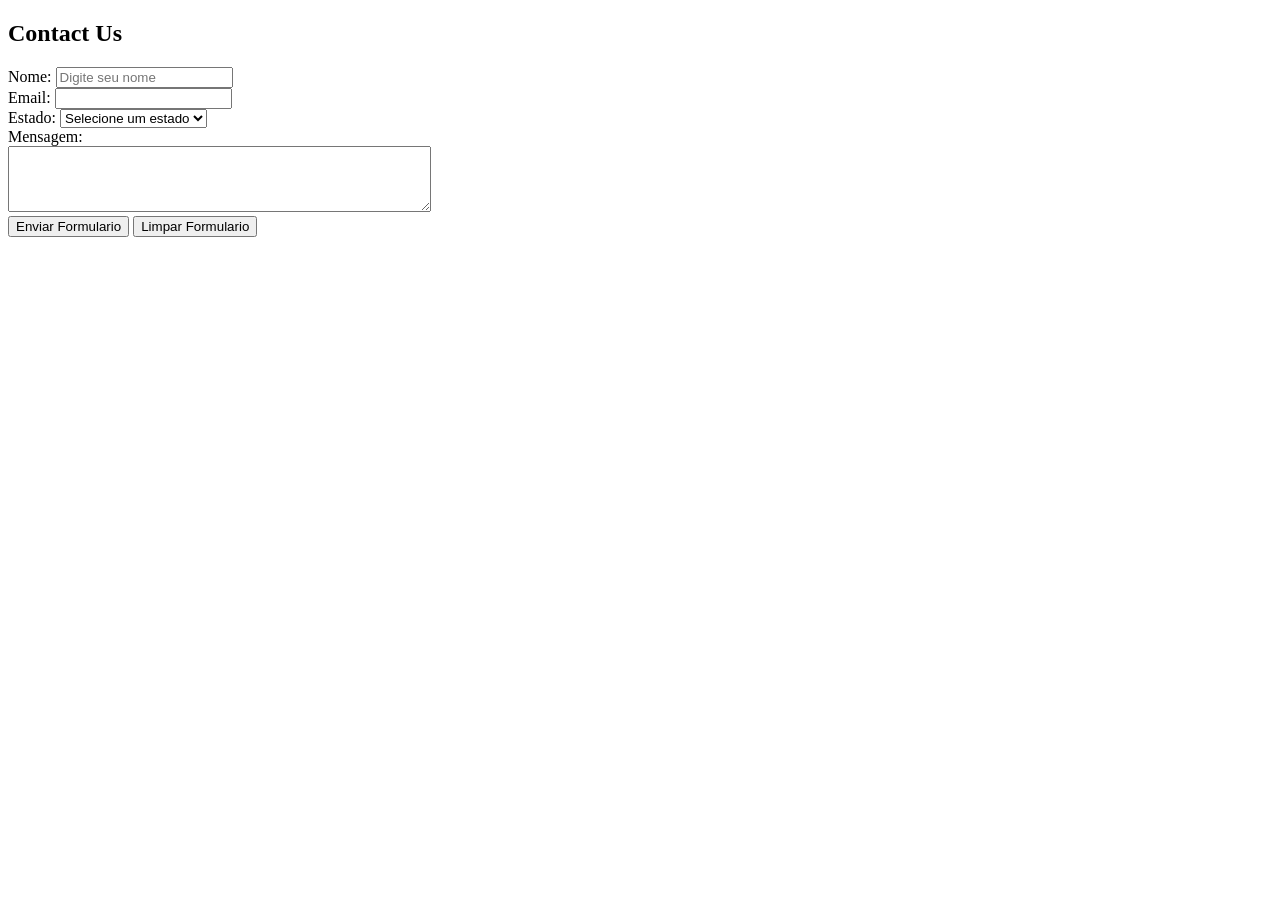
==== pages/contact.html @ f52c7ecd "Rename contact.html to contact.html" ====
<!DOCTYPE html>
<html lang="en">
<head>
    <meta charset="UTF-8">
    <meta name="viewport" content="width=device-width, initial-scale=1.0">
    <title>Contact</title>
</head>
<body>
    <section>
        <h1>Contact Us</h1>
        <form action="submit_form.php" method="post">
            <div>
                <label for="nome">Nome:</label>
                <input type="text" id="nome" name="nome" placeholder="Digite seu nome">
            </div>

            <div>
                <label for="email">Email:</label>
                <input type="email" id="email" name="email">
            </div>

            <div>
                <label for="estado">Estado:</label>
                <select name="estado" id="estado">
                    <option value=""> Selecione um estado </option>
                    <option value="SP">São Paulo</option>
                    <option value="RJ">Rio de Janeiro</option>
                    <option value="MG">Minas Gerais</option>
                </select>
            </div>

            <div>
                <div>
                    <label for="mensagem">Mensagem:</label>
                </div>
                <div>
                    <textarea id="mensagem" name="mensagem" rows="4" cols="50" maxlength="10"></textarea>
                </div>
            </div>

            <div>
                <input type="submit" value="Enviar Formulario">
                <input type="reset" value="Limpar Formulario">
            </div>

            <!-- <input type="checkbox" name="EN" value="ingles">EN
            <input type="checkbox" name="PT">PT
            <input type="checkbox" name="ES">ES -->
        </form>


        <!-- <a href="menu.html" target="alvo">menu</a>
        <br>
        <iframe src="../index.html" frameborder="1" name="alvo"></iframe> -->

        <iframe src="https://www.google.com/maps/embed?pb=!1m18!1m12!1m3!1d69404.16313390787!2d-46.68737663891345!3d-23.57345650880828!2m3!1f0!2f0!3f0!3m2!1i1024!2i768!4f13.1!3m3!1m2!1s0x94ce59d1cd341e75%3A0x646ff4a75c6b0493!2sAv.%20Nove%20de%20Julho%2C%20S%C3%A3o%20Paulo%20-%20SP!5e1!3m2!1sen!2sbr!4v1784770600126!5m2!1sen!2sbr" width="600" height="450" style="border:0;" allowfullscreen="" loading="lazy" referrerpolicy="strict-origin-when-cross-origin"></iframe>
    </section>
</body>
</html>
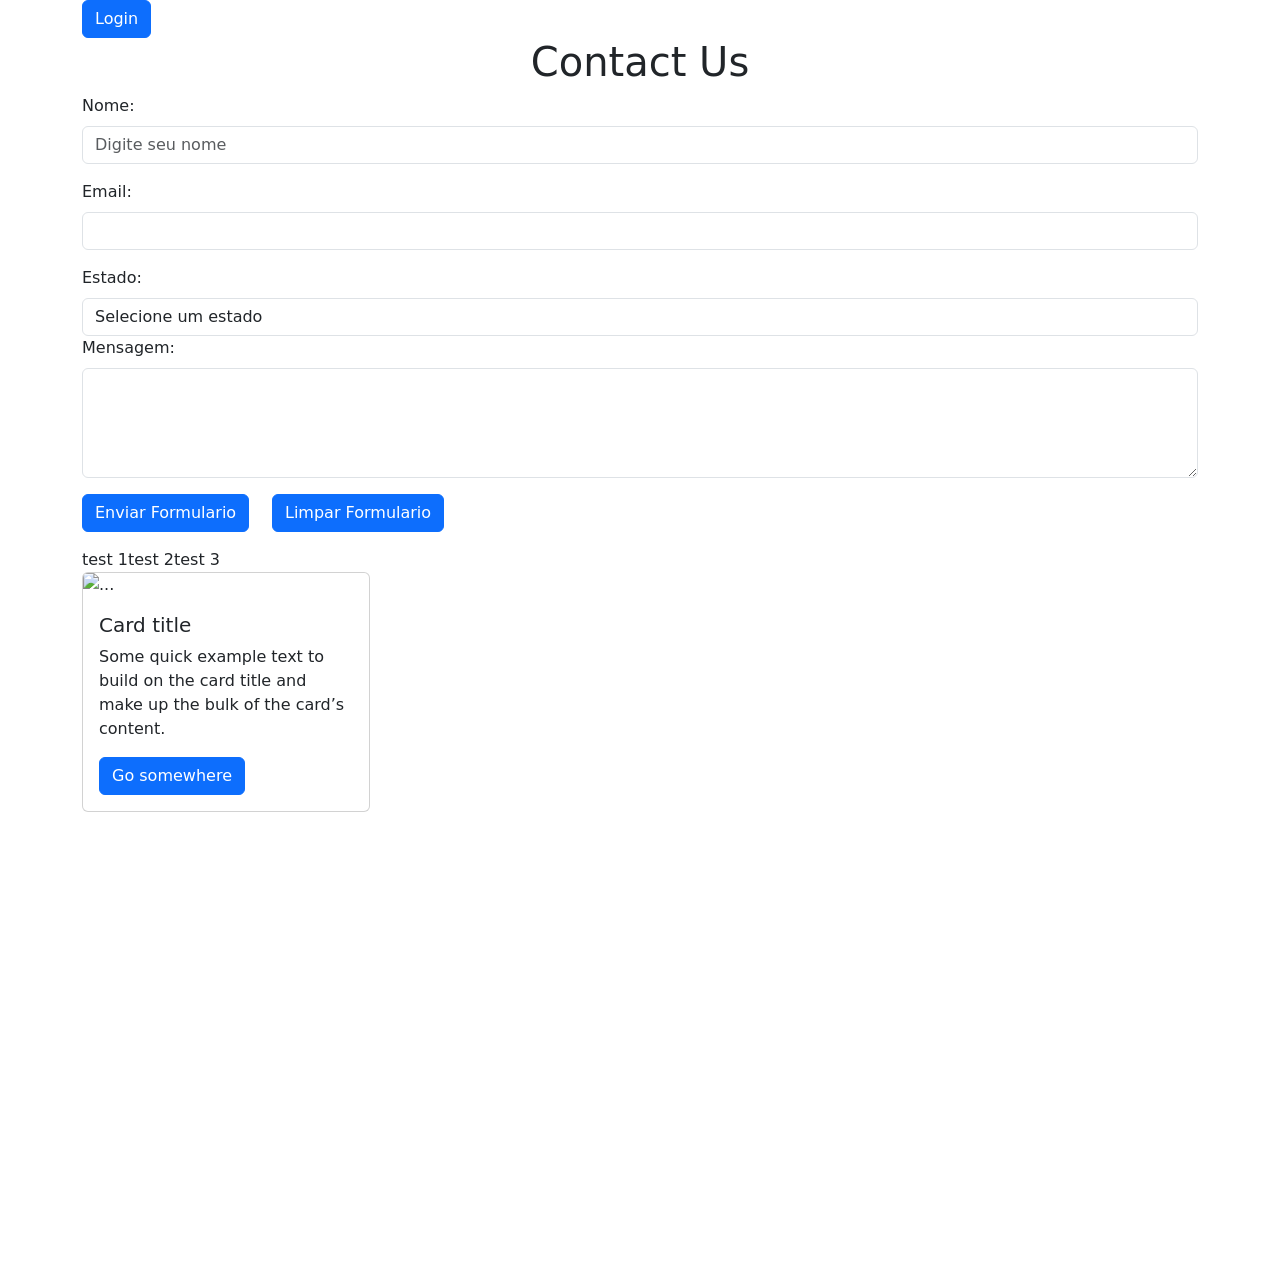
==== commit 18dab517: "Update contact.html" ====
--- a/pages/contact.html
+++ b/pages/contact.html
@@ -4,56 +4,120 @@
     <meta charset="UTF-8">
     <meta name="viewport" content="width=device-width, initial-scale=1.0">
     <title>Contact</title>
+    <link href="https://cdn.jsdelivr.net/npm/bootstrap@5.3.8/dist/css/bootstrap.min.css" rel="stylesheet" integrity="sha384-sRIl4kxILFvY47J16cr9ZwB07vP4J8+LH7qKQnuqkuIAvNWLzeN8tE5YBujZqJLB" crossorigin="anonymous">
+    <style>
+        /* .btn-primary {
+            background-color: blueviolet;
+        }
+
+        .btn-primary:hover {
+            background-color: aquamarine;
+        } */
+    </style>
 </head>
 <body>
-    <section>
-        <h1>Contact Us</h1>
-        <form action="submit_form.php" method="post">
-            <div>
-                <label for="nome">Nome:</label>
-                <input type="text" id="nome" name="nome" placeholder="Digite seu nome">
+    <section class="fdsfsd" data-cibo-title="teste dfsadfsdfasdfasdf">
+        <div class="container">
+            
+            <!-- Button trigger modal -->
+            <button type="button" class="btn btn-primary" data-bs-toggle="modal" data-bs-target="#exampleModal">
+                Login
+            </button>
+
+            <!-- Modal -->
+            <div class="modal fade" id="exampleModal" tabindex="-1" aria-labelledby="exampleModalLabel" aria-hidden="true">
+            <div class="modal-dialog">
+                <div class="modal-content">
+                <div class="modal-header">
+                    <h1 class="modal-title fs-5" id="exampleModalLabel">Modal title</h1>
+                    <button type="button" class="btn-close" data-bs-dismiss="modal" aria-label="Close"></button>
+                </div>
+                <div class="modal-body">
+                    <div class="mb-3">
+                        <label for="exampleFormControlInput1" class="form-label">Email address</label>
+                        <input type="email" class="form-control" id="exampleFormControlInput1" placeholder="name@example.com">
+                        </div>
+                        <div class="mb-3">
+                        <label for="exampleFormControlTextarea1" class="form-label">Example textarea</label>
+                        <textarea class="form-control" id="exampleFormControlTextarea1" rows="3"></textarea>
+                    </div>
+                </div>
+                <div class="modal-footer">
+                    <button type="button" class="btn btn-secondary" data-bs-dismiss="modal">Sair</button>
+                    <button type="button" class="btn btn-primary">Logar</button>
+                </div>
+                </div>
+            </div>
             </div>
 
-            <div>
-                <label for="email">Email:</label>
-                <input type="email" id="email" name="email">
-            </div>
 
-            <div>
-                <label for="estado">Estado:</label>
-                <select name="estado" id="estado">
-                    <option value=""> Selecione um estado </option>
-                    <option value="SP">São Paulo</option>
-                    <option value="RJ">Rio de Janeiro</option>
-                    <option value="MG">Minas Gerais</option>
-                </select>
-            </div>
+            <h1 class="text-start text-lg-center">Contact Us</h1>
+            <form action="submit_form.php" method="post">
+                <div class="mb-3">
+                    <label for="nome" class="form-label">Nome:</label>
+                    <input class="form-control" type="text" id="nome" name="nome" placeholder="Digite seu nome">
+                </div>
 
-            <div>
+                <div class="mb-3">
+                    <label for="email" class="form-label">Email:</label>
+                    <input class="form-control" type="email" id="email" name="email">
+                </div>
+
                 <div>
-                    <label for="mensagem">Mensagem:</label>
+                    <label for="estado" class="form-label">Estado:</label>
+                    <select name="estado" id="estado" class="form-control">
+                        <option value=""> Selecione um estado </option>
+                        <option value="SP">São Paulo</option>
+                        <option value="RJ">Rio de Janeiro</option>
+                        <option value="MG">Minas Gerais</option>
+                    </select>
                 </div>
-                <div>
-                    <textarea id="mensagem" name="mensagem" rows="4" cols="50" maxlength="10"></textarea>
+
+                <div class="mb-3">
+                    <div>
+                        <label for="mensagem"  class="form-label">Mensagem:</label>
+                    </div>
+                    <div>
+                        <textarea class="form-control" id="mensagem" name="mensagem" rows="4" cols="50" maxlength="10"></textarea>
+                    </div>
                 </div>
-            </div>
 
-            <div>
-                <input type="submit" value="Enviar Formulario">
-                <input type="reset" value="Limpar Formulario">
-            </div>
+                <div class="mb-3 row">
+                    <div class="col-2">
+                        <input type="submit" value="Enviar Formulario" class="btn btn-primary">
+                    </div>
+                    <div class="col-3">
+                        <input type="reset" value="Limpar Formulario" class="btn btn-primary">
+                    </div>
+                </div>
 
-            <!-- <input type="checkbox" name="EN" value="ingles">EN
-            <input type="checkbox" name="PT">PT
-            <input type="checkbox" name="ES">ES -->
-        </form>
+                <div class="d-flex ">
+                    <div>test 1</div>
+                    <div>test 2</div>
+                    <div>test 3</div>
+                </div>
 
-
-        <!-- <a href="menu.html" target="alvo">menu</a>
-        <br>
-        <iframe src="../index.html" frameborder="1" name="alvo"></iframe> -->
-
-        <iframe src="https://www.google.com/maps/embed?pb=!1m18!1m12!1m3!1d69404.16313390787!2d-46.68737663891345!3d-23.57345650880828!2m3!1f0!2f0!3f0!3m2!1i1024!2i768!4f13.1!3m3!1m2!1s0x94ce59d1cd341e75%3A0x646ff4a75c6b0493!2sAv.%20Nove%20de%20Julho%2C%20S%C3%A3o%20Paulo%20-%20SP!5e1!3m2!1sen!2sbr!4v1784770600126!5m2!1sen!2sbr" width="600" height="450" style="border:0;" allowfullscreen="" loading="lazy" referrerpolicy="strict-origin-when-cross-origin"></iframe>
+                <!-- <input type="checkbox" name="EN" value="ingles">EN
+                <input type="checkbox" name="PT">PT
+                <input type="checkbox" name="ES">ES -->
+            </form>
+            <div class="card" style="width: 18rem;">
+                <img src="../images/team-photo.png" class="card-img-top" alt="...">
+                <div class="card-body">
+                    <h5 class="card-title">Card title</h5>
+                    <p class="card-text">Some quick example text to build on the card title and make up the bulk of the card’s content.</p>
+                    <a href="#" class="btn btn-primary">Go somewhere</a>
+                </div>
+                </div>
+            <iframe class="" src="https://www.google.com/maps/embed?pb=!1m18!1m12!1m3!1d69404.16313390787!2d-46.68737663891345!3d-23.57345650880828!2m3!1f0!2f0!3f0!3m2!1i1024!2i768!4f13.1!3m3!1m2!1s0x94ce59d1cd341e75%3A0x646ff4a75c6b0493!2sAv.%20Nove%20de%20Julho%2C%20S%C3%A3o%20Paulo%20-%20SP!5e1!3m2!1sen!2sbr!4v1784770600126!5m2!1sen!2sbr" width="600" height="450" style="border:0;" allowfullscreen="" loading="lazy" referrerpolicy="strict-origin-when-cross-origin"></iframe>
+        </div>
     </section>
+<!-- <a href="menu.html" target="alvo">menu</a>
+<br>
+<iframe src="../index.html" frameborder="1" name="alvo"></iframe> -->
+    
+    <script src="https://cdn.jsdelivr.net/npm/bootstrap@5.3.8/dist/js/bootstrap.bundle.min.js" integrity="sha384-FKyoEForCGlyvwx9Hj09JcYn3nv7wiPVlz7YYwJrWVcXK/BmnVDxM+D2scQbITxI" crossorigin="anonymous"></script>
+    <script src="https://cdn.jsdelivr.net/npm/@popperjs/core@2.11.8/dist/umd/popper.min.js" integrity="sha384-I7E8VVD/ismYTF4hNIPjVp/Zjvgyol6VFvRkX/vR+Vc4jQkC+hVqc2pM8ODewa9r" crossorigin="anonymous"></script>
+    <script src="https://cdn.jsdelivr.net/npm/bootstrap@5.3.8/dist/js/bootstrap.min.js" integrity="sha384-G/EV+4j2dNv+tEPo3++6LCgdCROaejBqfUeNjuKAiuXbjrxilcCdDz6ZAVfHWe1Y" crossorigin="anonymous"></script>
 </body>
 </html>
